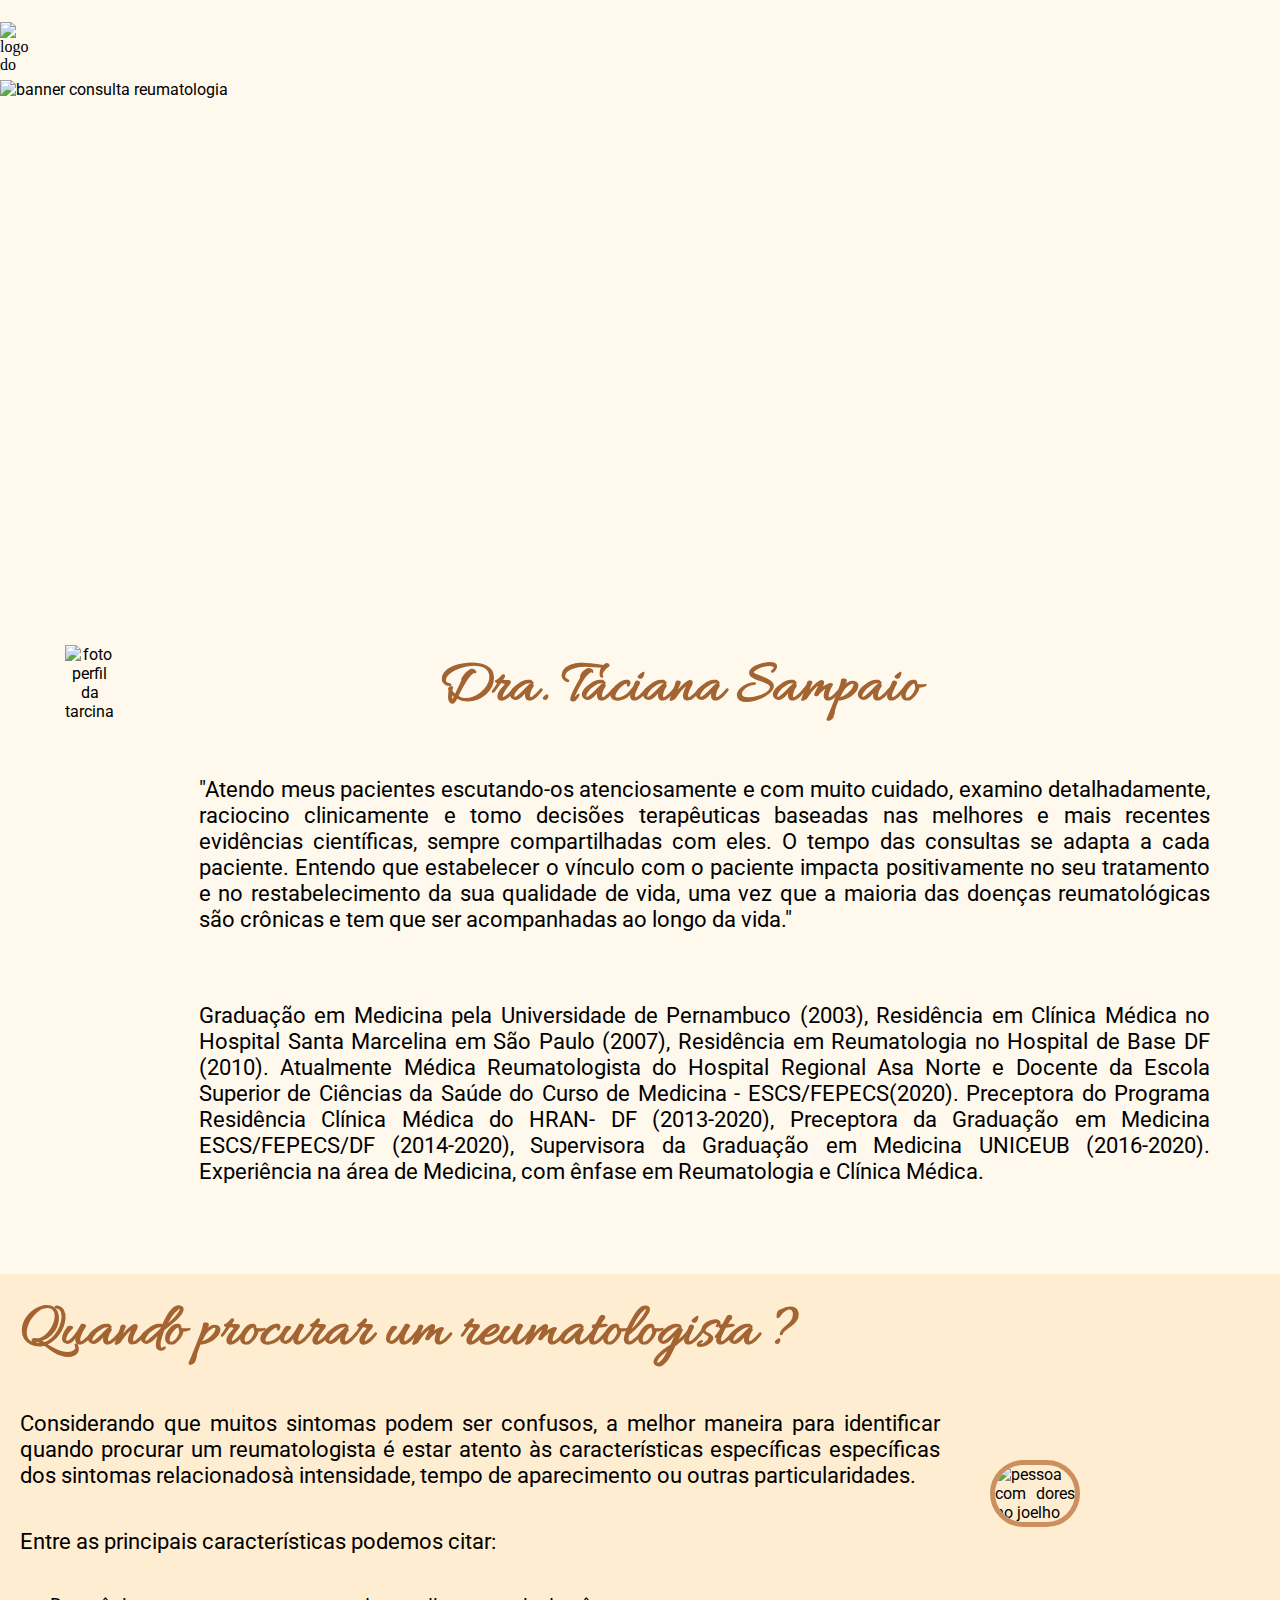
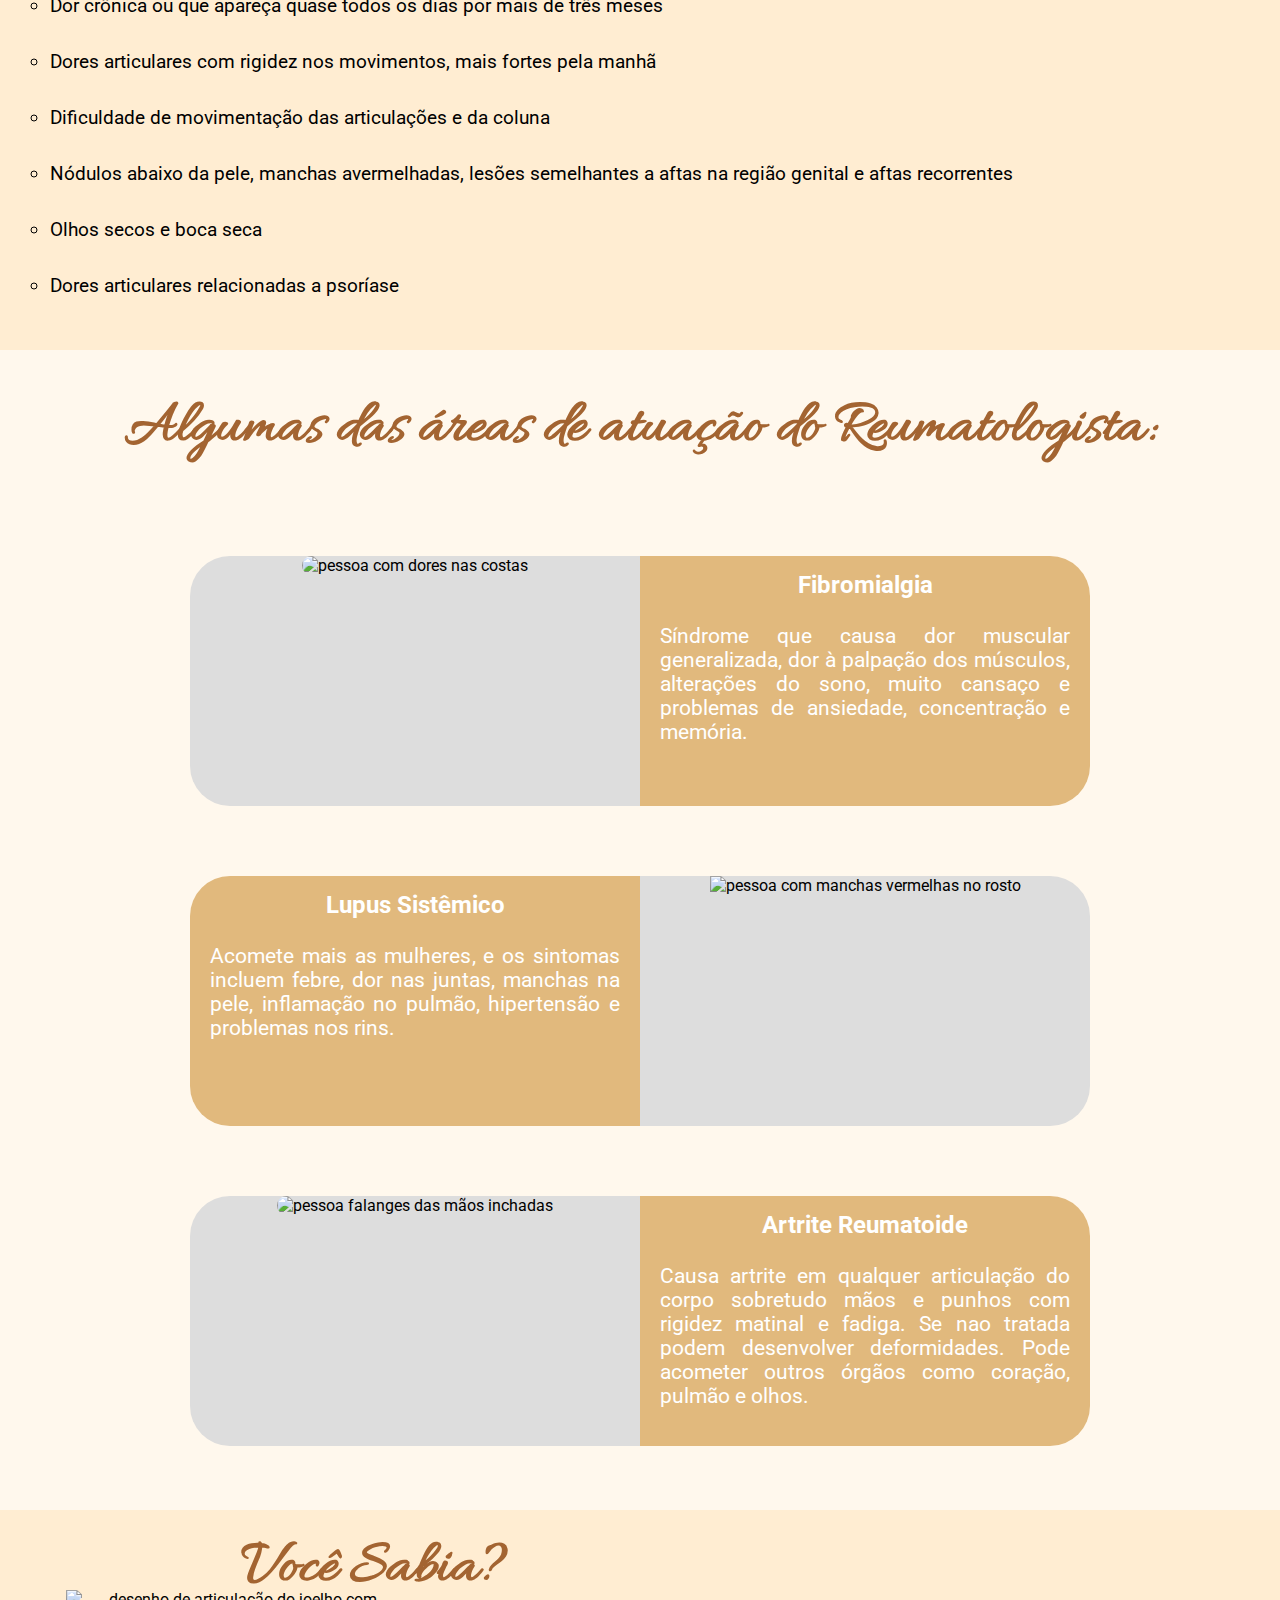
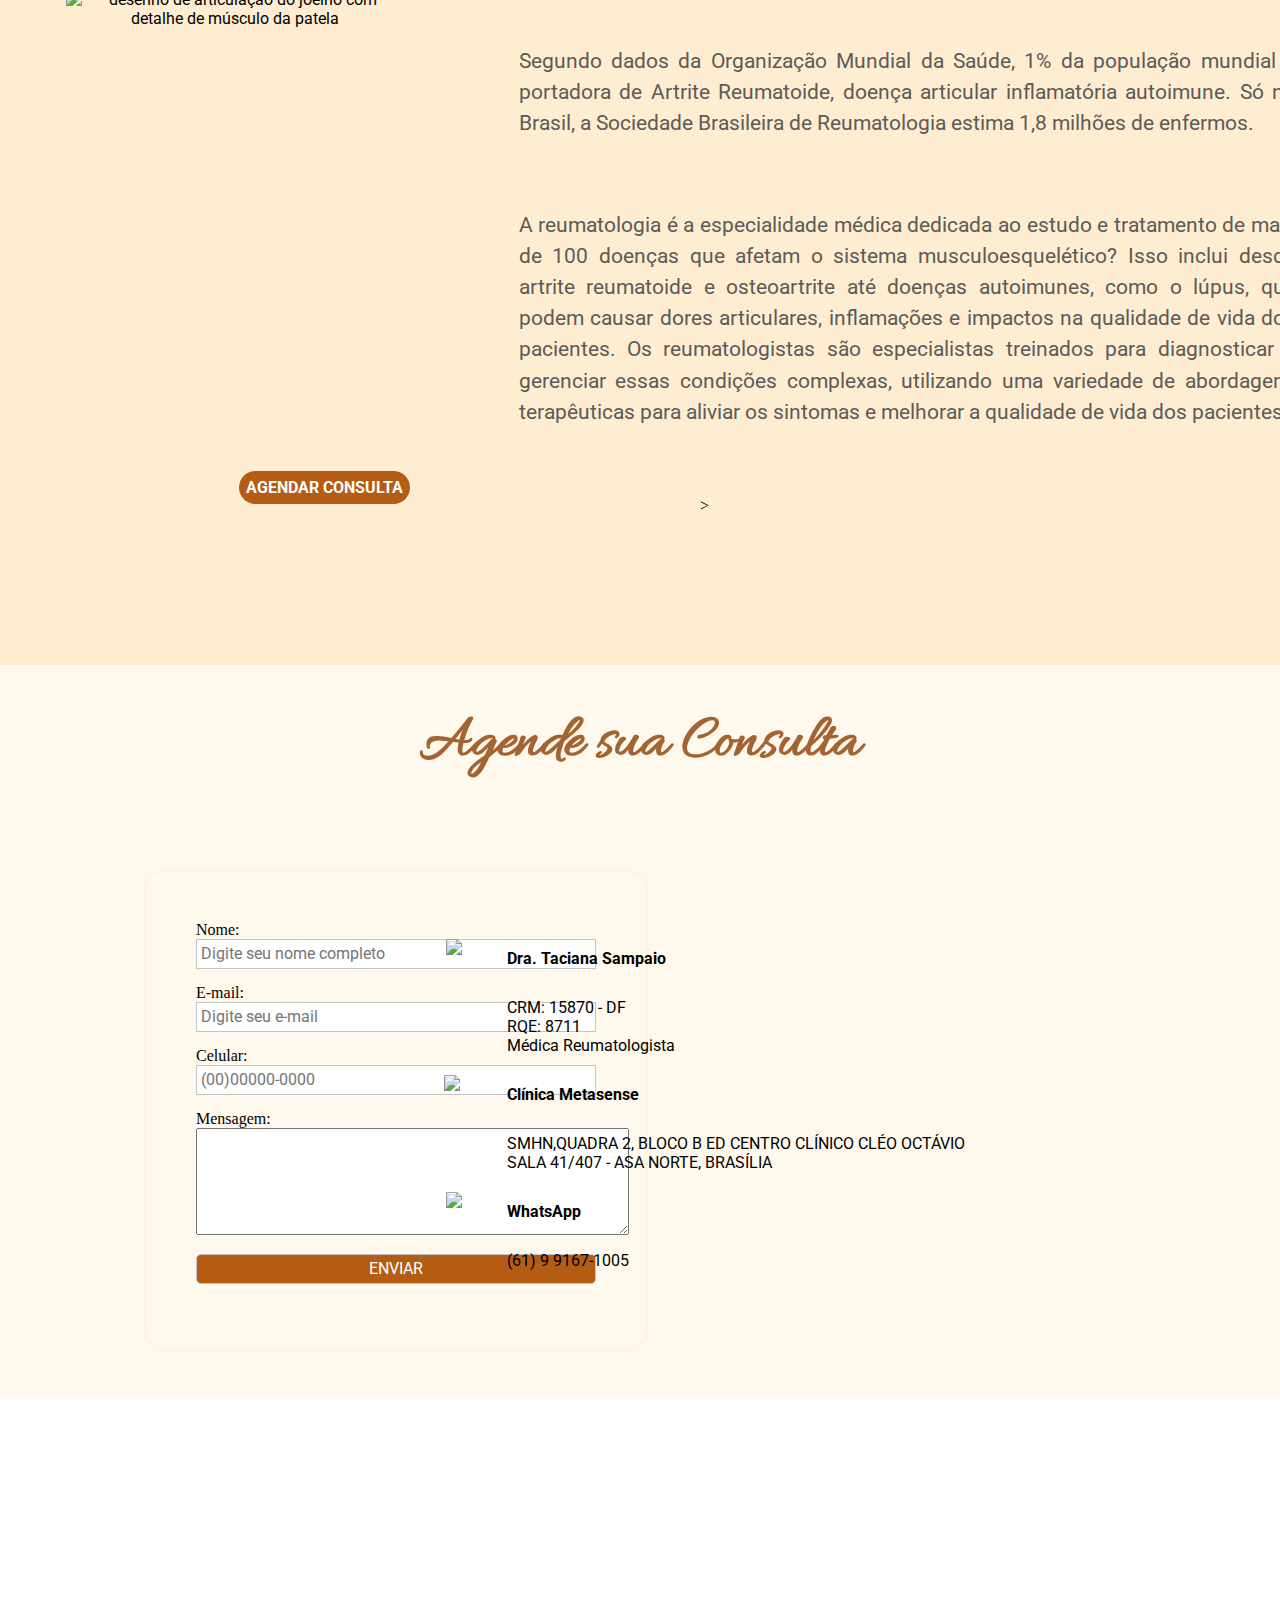
==== sitetaciana/index.html @ 08ce2e92 "inserir alteracoes" ====
<!DOCTYPE html>
<html>
	<head>
		<title>Dra. Taciana Sampaio</title>
		<meta charset="utf-8"/>
		<meta name="keywords" content="reumatologia,livre de dores,doencas reumatologicas,consulta reumatologia">
		<meta name="description" content="Bem-vindo ao nosso portal de Reumatologia, um espaço dedicado ao cuidado integral das condições reumáticas. Explore meu site para descobrir informações sobre doenças que afetam articulações, músculos e ossos."/>
		<meta name="viewport" content="width=device-width, initial-scale=1">
		<link rel="stylesheet" type="text/css" href="estilo.css">
	</head>

	<body>

		<nav>
			<div id="conjuntomenu">
			<div>
			<img id= "logo" src="img/logo.png" alt="logo do menu">
			</div>
			<div id="menunav">
			<a class="menu" href="#">INÍCIO<a/> 
		 	<a class="menu" href="#pag-sobremim">SOBRE MIM<a/> 
		 	<a class="menu" href="#pag-contatos">CONTATOS<a/> 
		 	<a class="a-menu" href="#pag-agendarconsulta">AGENDAR CONSULTA<a/>
		 	</div>
		 	</div>
		</nav>

		<header>
			<img id= "banner"src="img/banner.png" alt="banner consulta reumatologia"/>
		</header>

		<article id="pag-sobremim">
			<div class="container">

			<div>
			<img id="perfil"src="img/perfil.png" alt="foto perfil da tarcina">
			</div>

			<div class="texto">
			<h1>Dra. Taciana Sampaio</h1>	
			<p>"Atendo meus pacientes  escutando-os atenciosamente e com muito cuidado, examino detalhadamente, raciocino clinicamente  e tomo  decisões terapêuticas baseadas nas melhores e mais recentes evidências científicas, sempre compartilhadas com eles. O tempo das consultas se adapta a cada paciente. Entendo que estabelecer o vínculo com o paciente impacta positivamente no seu tratamento e no restabelecimento da sua qualidade de vida, uma vez que a maioria das doenças reumatológicas são crônicas e tem que ser acompanhadas ao longo da vida."</p>


			<p>Graduação em Medicina pela Universidade de Pernambuco (2003), Residência em Clínica Médica no Hospital Santa Marcelina em São Paulo (2007), Residência em Reumatologia no Hospital de Base DF (2010). Atualmente Médica Reumatologista do Hospital Regional Asa Norte e Docente da Escola Superior de Ciências da Saúde do Curso de Medicina - ESCS/FEPECS(2020). Preceptora do Programa Residência Clínica Médica do HRAN- DF (2013-2020), Preceptora da Graduação em Medicina ESCS/FEPECS/DF (2014-2020), Supervisora da Graduação em Medicina UNICEUB (2016-2020). Experiência na área de Medicina, com ênfase em Reumatologia e Clínica Médica.</p>
			</div>
			</div>
		</article>

		<section id="secao1">
			
			<h1>Quando procurar um reumatologista ?</h1>

			<div class="container">
			<div class="texosecao1">
			<p>Considerando que muitos sintomas podem ser confusos, a melhor maneira para identificar quando procurar um reumatologista é estar atento às características específicas específicas dos sintomas relacionadosà intensidade, tempo de aparecimento ou outras particularidades.</p>

			<p>Entre as principais características podemos citar: </p>

			<ul>
				<li>Dor crônica ou que apareça quase todos os dias por mais de três meses</li>
				<li>Dores articulares com rigidez nos movimentos, mais fortes pela manhã</li>
				<li>Dificuldade de movimentação das articulações e da coluna</li>
				<li>Nódulos abaixo da pele, manchas avermelhadas, lesões semelhantes a aftas na região genital e aftas recorrentes</li>
				<li>Olhos secos e boca seca</li>
				<li>Dores articulares relacionadas a psoríase</li>
			</ul>
			</div>
			<div>
			<img id="img1" src="img/img1.png" alt="pessoa com dores no joelho">
			</div>
			</div>
		</section>


		<section id="secao2">
			<h1>Algumas das áreas de atuação do Reumatologista:</h1>
			<div class="containersecao2">
				<div class="imgsecao2">
					<img class="imgdireito" src="img/fibromialgia.jpeg" alt="pessoa com dores nas costas">
				</div>
				<div class="txtsecao2">
					<h3>Fibromialgia</h3>
					<p>Síndrome que causa dor muscular generalizada, dor à palpação dos músculos, alterações do sono, muito cansaço e problemas de ansiedade,  concentração e  memória.</p>
				</div>
			</div>
			<div class="containersecao2">
				<div class="txtsecao2inverso">
					<h3>Lupus Sistêmico</h3>
					<p>Acomete mais as mulheres, e os sintomas incluem febre, dor nas juntas, manchas na pele, inflamação no pulmão, hipertensão e problemas nos rins.</p>
				</div>
				<div class="imgsecao2inverso">
					<img class="imginverso" src="img/lupus.jpeg" alt="pessoa com manchas vermelhas no rosto">
				</div>
			</div>
			<div class="containersecao2">
				<div class="imgsecao2">
					<img class="imgdireito" src="img/artriteReumatoide.jpeg" alt="pessoa falanges das mãos inchadas">
				</div>
				<div class="txtsecao2">
					<h3>Artrite Reumatoide</h3>
					<p>Causa artrite em qualquer articulação do corpo sobretudo mãos e punhos com rigidez matinal e fadiga. Se nao tratada podem desenvolver deformidades. Pode acometer  outros órgãos como coração, pulmão e olhos.</p>
				</div>
			</div>
		</section>

		<section id="secao3">
			
			<div id="containersecao3">
				<div id="imgsecao3">
					<img class="img3" src="img/img2redimensionada.png" alt="desenho de articulação do joelho com detalhe de músculo da patela">
				</div>
				<div id="secao3txtbotao">
					<h1>Você Sabia?</h1>
					<p>Segundo dados da Organização Mundial da Saúde, 1% da população mundial é portadora de Artrite Reumatoide, doença articular inflamatória autoimune. Só no Brasil, a Sociedade Brasileira de Reumatologia estima 1,8 milhões de enfermos.</p>
					<p> A reumatologia é a especialidade médica dedicada ao estudo e tratamento de mais de 100 doenças que afetam o sistema musculoesquelético? Isso inclui desde artrite reumatoide e osteoartrite até doenças autoimunes, como o lúpus, que podem causar dores articulares, inflamações e impactos na qualidade de vida dos pacientes. Os reumatologistas são especialistas treinados para diagnosticar e gerenciar essas condições complexas, utilizando uma variedade de abordagens terapêuticas para aliviar os sintomas e melhorar a qualidade de vida dos pacientes.</p>
					<div id="menusecao3">
					<a class="a-menu" href="#pag-agendarconsulta">AGENDAR CONSULTA</a>
					</div>>
				</div>
			</div>
		</section>
		</section>


		<section id="secao4">

			<h1>Agende sua Consulta</h1>

			<div id="formulario">
			<form name="frm-agendar" method="GET" accept="">
				<label for="nome">Nome:</label>
				<input type="text" name="nome" id="nome" placeholder=" Digite seu nome completo" />
		            
				<label for="email">E-mail:</label>
				<input type="email" name="email" id="email" placeholder=" Digite seu e-mail">

				<label for="celular">Celular:</label>
				<input type="tel" name="celular" id="celular" placeholder=" (00)00000-0000" pattern="^\(?\d{2}\)d{5}[-\s]\d{4}.*?$">

				<label for="MSG">Mensagem:</label>
					<textarea id="MSG" cols="52" rows="7">	
					</textarea>

				<div id="botoes">
					<input type="submit" name="bnt-agendar" value="ENVIAR">
				</div>
				</form>

				<div>
				<div class="icones">
				
				<div>
				<p><strong>Dra. Taciana Sampaio</strong></p>
				</div>
				<div >	
				<img class="img-icones1" src="img/contato.png">
				</div>
				</div>
				<p>CRM:  15870 - DF</br>
				RQE: 8711</br>
				Médica Reumatologista</p>
				
				<div class="icones">
				
				<div>
				<p><strong>Clínica Metasense</strong></p>
				</div>
				<div >
				<img class="img-icones2" src="img/clinica.png">
				</div>
				</div>
				<p>SMHN,QUADRA 2, BLOCO B ED CENTRO CLÍNICO CLÉO OCTÁVIO<br> SALA 41/407 - ASA NORTE, BRASÍLIA</p>
	
				<div class="icones">
				
				<div>
				<p><strong>WhatsApp</strong></p>
				</div>
				<div >
				<img class="img-icones" src="img/whats.png">
				</div>
				</div>
				<p>(61) 9 9167-1005</p>

				</div>
	
		</section>

		<section id="secao5">
			<iframe src="https://www.google.com/maps/embed?pb=!1m18!1m12!1m3!1d1919.682498813079!2d-47.88621517923961!3d-15.78469671516233!2m3!1f0!2f0!3f0!3m2!1i1024!2i768!4f13.1!3m3!1m2!1s0x935a3afe8696746b%3A0x66f5498528da4830!2sCl%C3%ADnica%20Metasense%20-%20Sa%C3%BAde%20e%20Bem-estar!5e0!3m2!1spt-BR!2sbr!4v1701875648238!5m2!1spt-BR!2sbr" width="100%" height="250" style="border:0;" allowfullscreen="" loading="lazy" referrerpolicy="no-referrer-when-downgrade"></iframe>
			
		</section>


	</body>
</html>
---- sitetaciana/estilo.css ----
@import url('https://fonts.googleapis.com/css2?family=Allura&family=Roboto:wght@100;300;400;500&display=swap');
*{margin:0;padding:0;}

body{

}
nav{
	background-color: #FFF8ED;
	box-sizing: border-box;
	height: 80px;
	justify-content: space-between;

}

#conjuntomenu{
	justify-content: space-between;
	display: flex;
	align-items: center;
	/*left: 1300px; PROBLEMA ROLAGEM HORIZONTAL*/
	/*bottom: 50px;*/
	/*justify-content: space-around;*/
}

#menunav{
	text-align: right;
	margin-left: 1250px;
}

.a-menu{
	background-color: #B45C13;
	padding: 7px;
	border-radius: 20px;
	font-weight: bold;
}

.a-menu:link, .a-menu:visited{
	color: #FFF;
}
.a-menu:hover, .a-menu:active{
	color: #FFF8ED;
}

.menu{
	margin-right: 25px;
	font-weight: bold;
}

.menu:link, .menu:visited{
	color: #000;
}
.menu:hover, .menu:active{
	color: #B45C13;
}

#logo{
	width: 130px;
	height: 80px;
}

header, #banner{
	width: 100%;
	height: 500px;
	background-color: #FFF8ED;
}

a{ 
	font-family: 'Roboto',sans-serif;
	font-size: 1rem;
	text-decoration:none;
 }

 p{
	font-family: 'Roboto',sans-serif;
	font-size: 1.4rem;
	padding: 20px;

 }

h1{
	font-family: 'Allura',sans-serif;
	color: #A36431;
	font-size: 3.8rem;
	padding: 20px;
}

article {
	text-align: center;
	box-sizing: border-box;
	background-color: #FFF8ED;
	padding: 50px;
}

.texto p{
	text-align: justify;
	padding-top: 30px; 
	padding-left: 70px;
	padding-bottom: 40px;
}

#perfil{
	width: 410px;
	height: 580px;
	padding: 15px;
}

.container{
	display: flex;
}

#secao1{
	background-color: #FFEDD2;
	text-align: justify;
}

#secao1 p{
	padding-right: 250px;
}
ul{
	padding: 20px 50px;
	list-style-type: circle;
}

li{
	font-family: 'Roboto',sans-serif;
	margin-bottom: 33px;
	font-size: 1.2rem;
	text-align: left;
}

#img1{
	position: relative;
	top: 70px;
	right: 200px;
	border-radius: 200px;
	width: 400px;
	height: 400px;
	border: 5px solid #CC905E;
}

#secao2{
	background-color: #FFF8ED;
	text-align: center;
	padding-bottom: 5%;
}

#secao2 h1{
	padding-top: 40px;
}
.containersecao2{
	display: flex;
	justify-content: center;
	margin-top: 70px;
}

.imgsecao2{
	width: 450px;
	height: 250px;
	background-color: #DDD;
	border-radius: 40px 0 0 40px;
}

.txtsecao2{
	width: 450px;
	height: 250px;
	background-color: #E1B97D;
	border-radius: 0px 40px 40px 0px;
}

.imgsecao2inverso{
	width: 450px;
	height: 250px;
	background-color: #DDD;
	border-radius: 0px 40px 40px 0px;
}

.txtsecao2inverso{
	width: 450px;
	height: 250px;
	background-color: #E1B97D;
	border-radius: 40px 0px 0px 40px;
}

.imgdireito{
	width: 100%;
	height: 100%;
	border-radius: 40px 0 0 40px;

}

.imginverso{
	width: 100%;
	height: 100%;
	border-radius: 0px 40px 40px 0px;	
}

#secao2 h3{
	font-family: 'Roboto',sans-serif;
	margin-top: 15px;
	font-size: 1.5rem;
	text-align: center;
	color: #FFF;
}

#secao2 p{
	font-family: 'Roboto',sans-serif;
	margin-top: 5px;
	font-size: 1.3rem;
	text-align: justify;
	color: #FFF;	
}


/*Inicio da seção3 - Você Sabia?*/

#secao3{
	background-color: #FFEDD2;
	text-align: center;
	padding-bottom: 150px;
}

#containersecao3{
	display: flex;
}

#imgsecao3{
	width: 300%;
	height: 350px;
	padding: 0;
	margin-left: 5%;
}

.img3{
	width: 80%;
	height: 500px;	
	position: relative;
	top: 80px;
	left: 60px;
	padding-right: 50px;

}

#secao3txtbotao h1{
	position: relative;
	right: 330px;
}

#secao3txtbotao{
	padding: 0;
	margin-right: 7%;
	margin-left: 7%;
}


#secao3txtbotao p{

	width: 80%;
	padding-left: 300px; 
	color: #5C5B5B;
	text-align: justify;
	margin-bottom: 30px; 
	font-size: 1.3rem;
	line-height: 1.5;
}

#menusecao3{
	position: relative;
	right: 380px;
}

/*#secao3txtbotao input{
	padding: 12px 20px;
	border-radius: 20px;
	font: 1.1rem Roboto, sans-serif;
	background-color: #CC905E;
	color: #FFF;
	margin: 10px 0;
	margin-top: 50px;
}
*/
/*secao 4 (formulario)*/

#secao4{
	background-color: #FFF8ED;
}

#formulario{
	align-items: center;
	display: flex;
}

#secao4 h1{
	padding: 40px;
	text-align: center;
}

#secao4 p{
	font-family: 'Roboto';
	font-size: 1rem;
	padding: 15px;
	position:  relative;
	right: 300px;
}


.icones{
	display: flex;
	
}

.img-icones{
	position: relative;
	top: 5px;
	right: 450px;
	width: 40px;
}
.img-icones1{
	position: relative;
	top: 5px;
	right: 535px;
	width: 40px;
}

.img-icones2{
	position: relative;
	top: 5px;
	right: 510px;
	width: 40px;
}

form {
	width: 400px;
	padding: 50px;
	margin: 50px; 
	color: #000;
	margin: 50px auto; /*centraliza o objeto*/
	text-align: justify;
	border-radius: 20px;
	box-shadow: 0 0 5px #FFEDD2;
}

input{
	width: 100%;
	height: 30px;
	margin-bottom: 15px;
	box-sizing: border-box; /*limita o limite da borda do input*/
	border: 1px solid #C4C4C4;
	font: 1rem 'Roboto',sans-serif;
}

input[type="submit"]{
	background-color: #B45C13;
	margin-top: 15px;
	border-radius: 5px;
	font-family: 'Roboto';
	color: #fff;
}
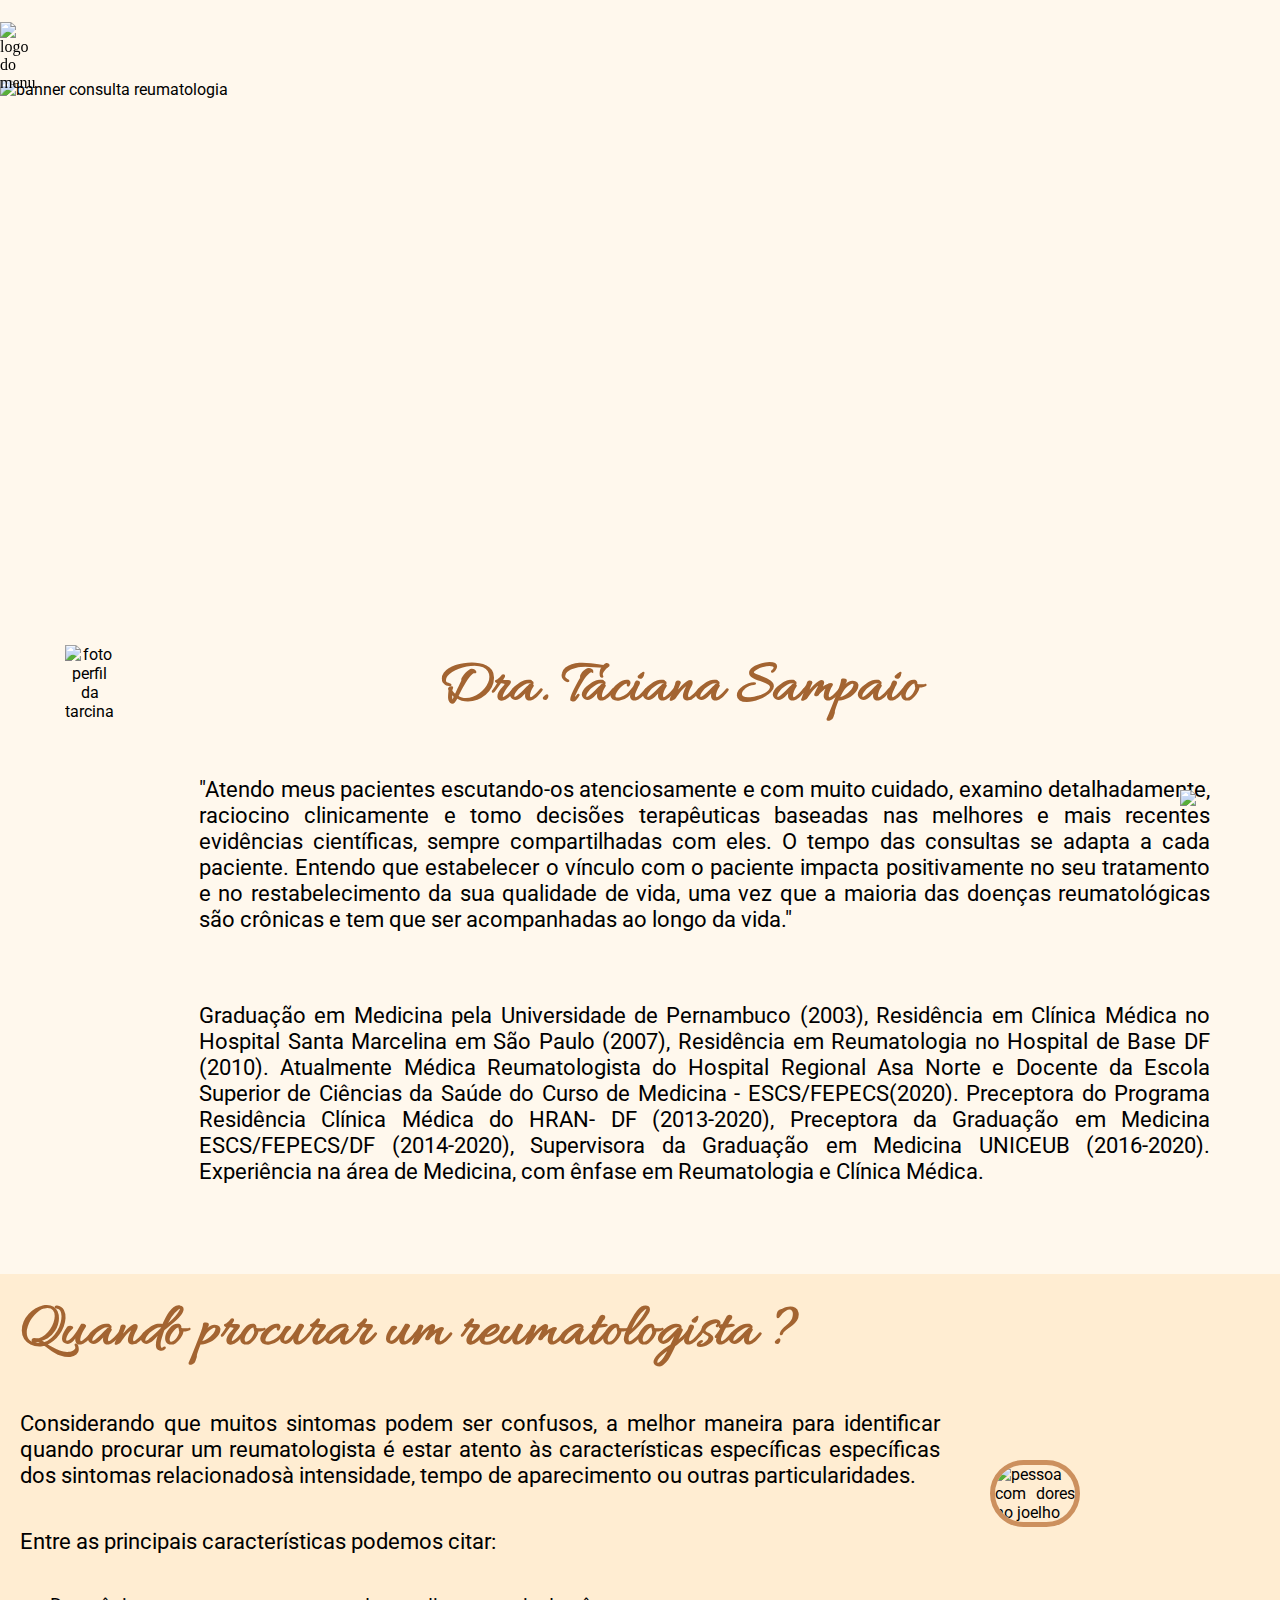
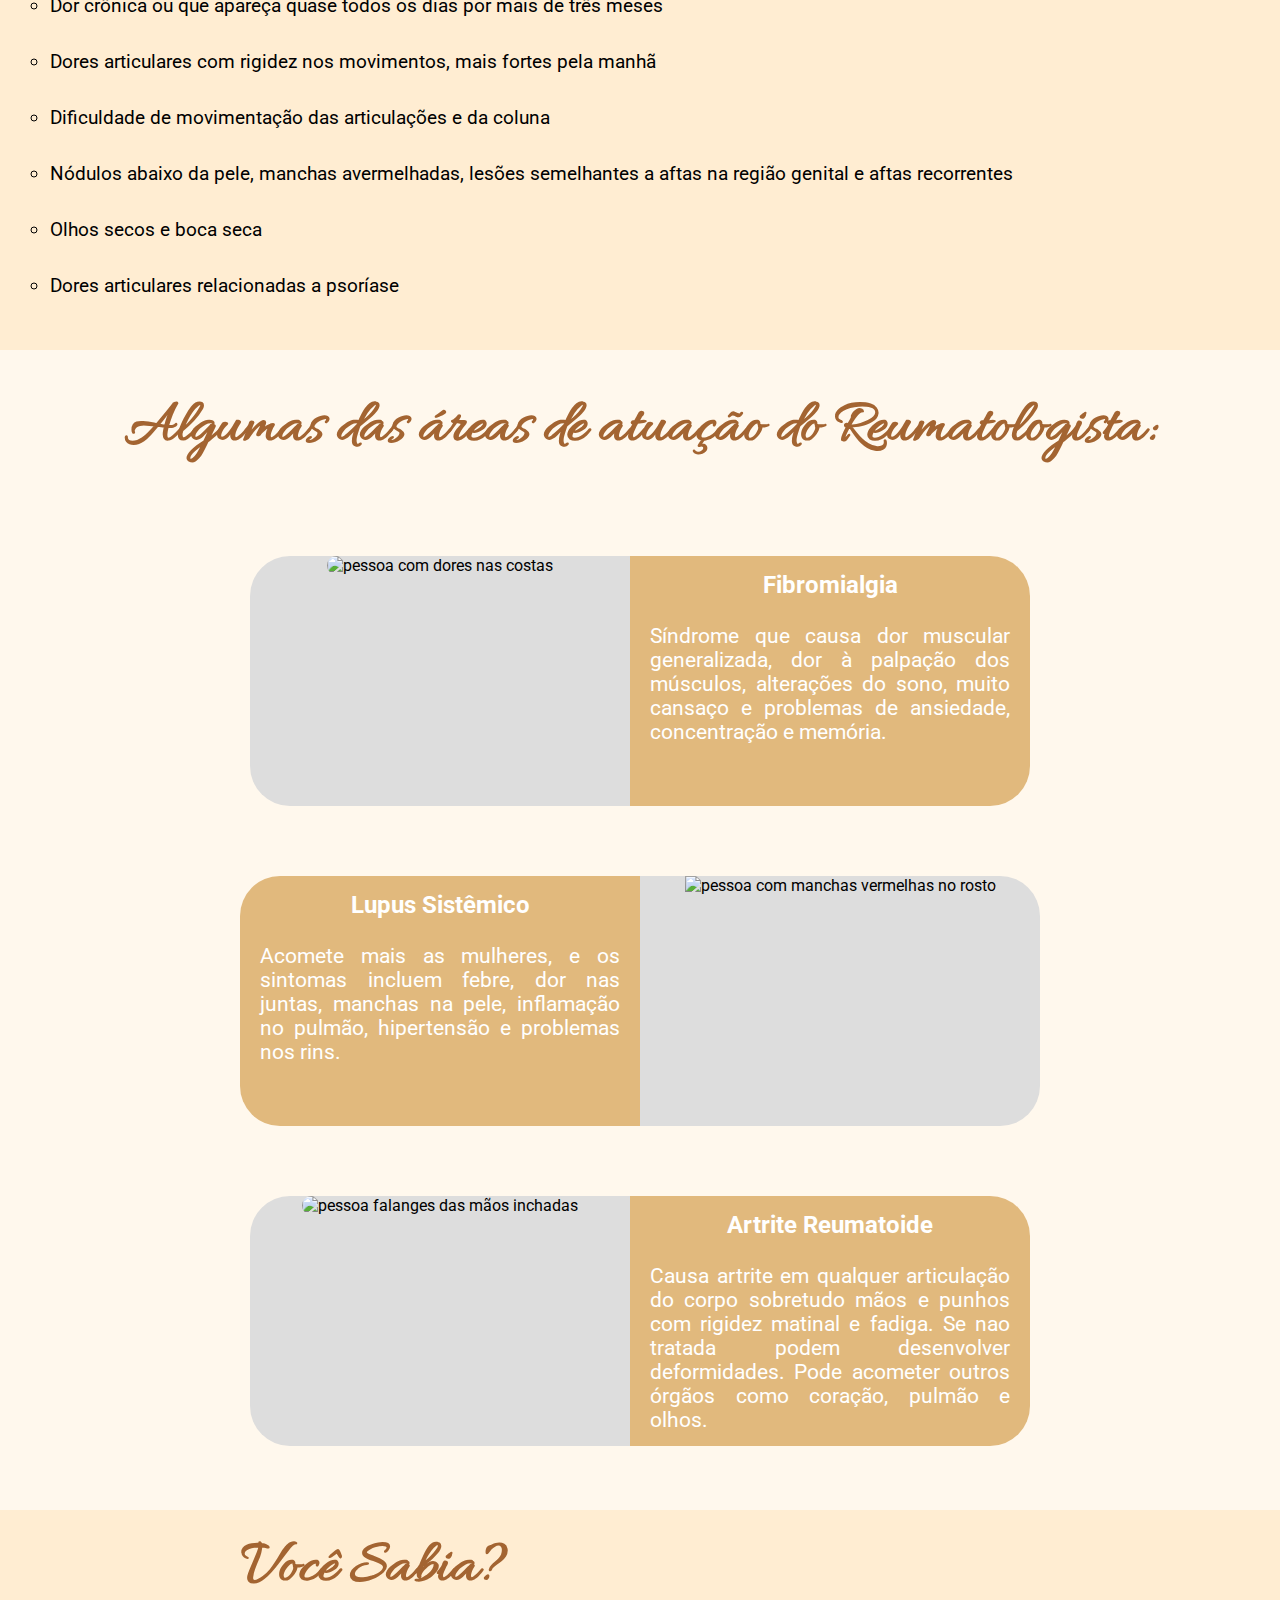
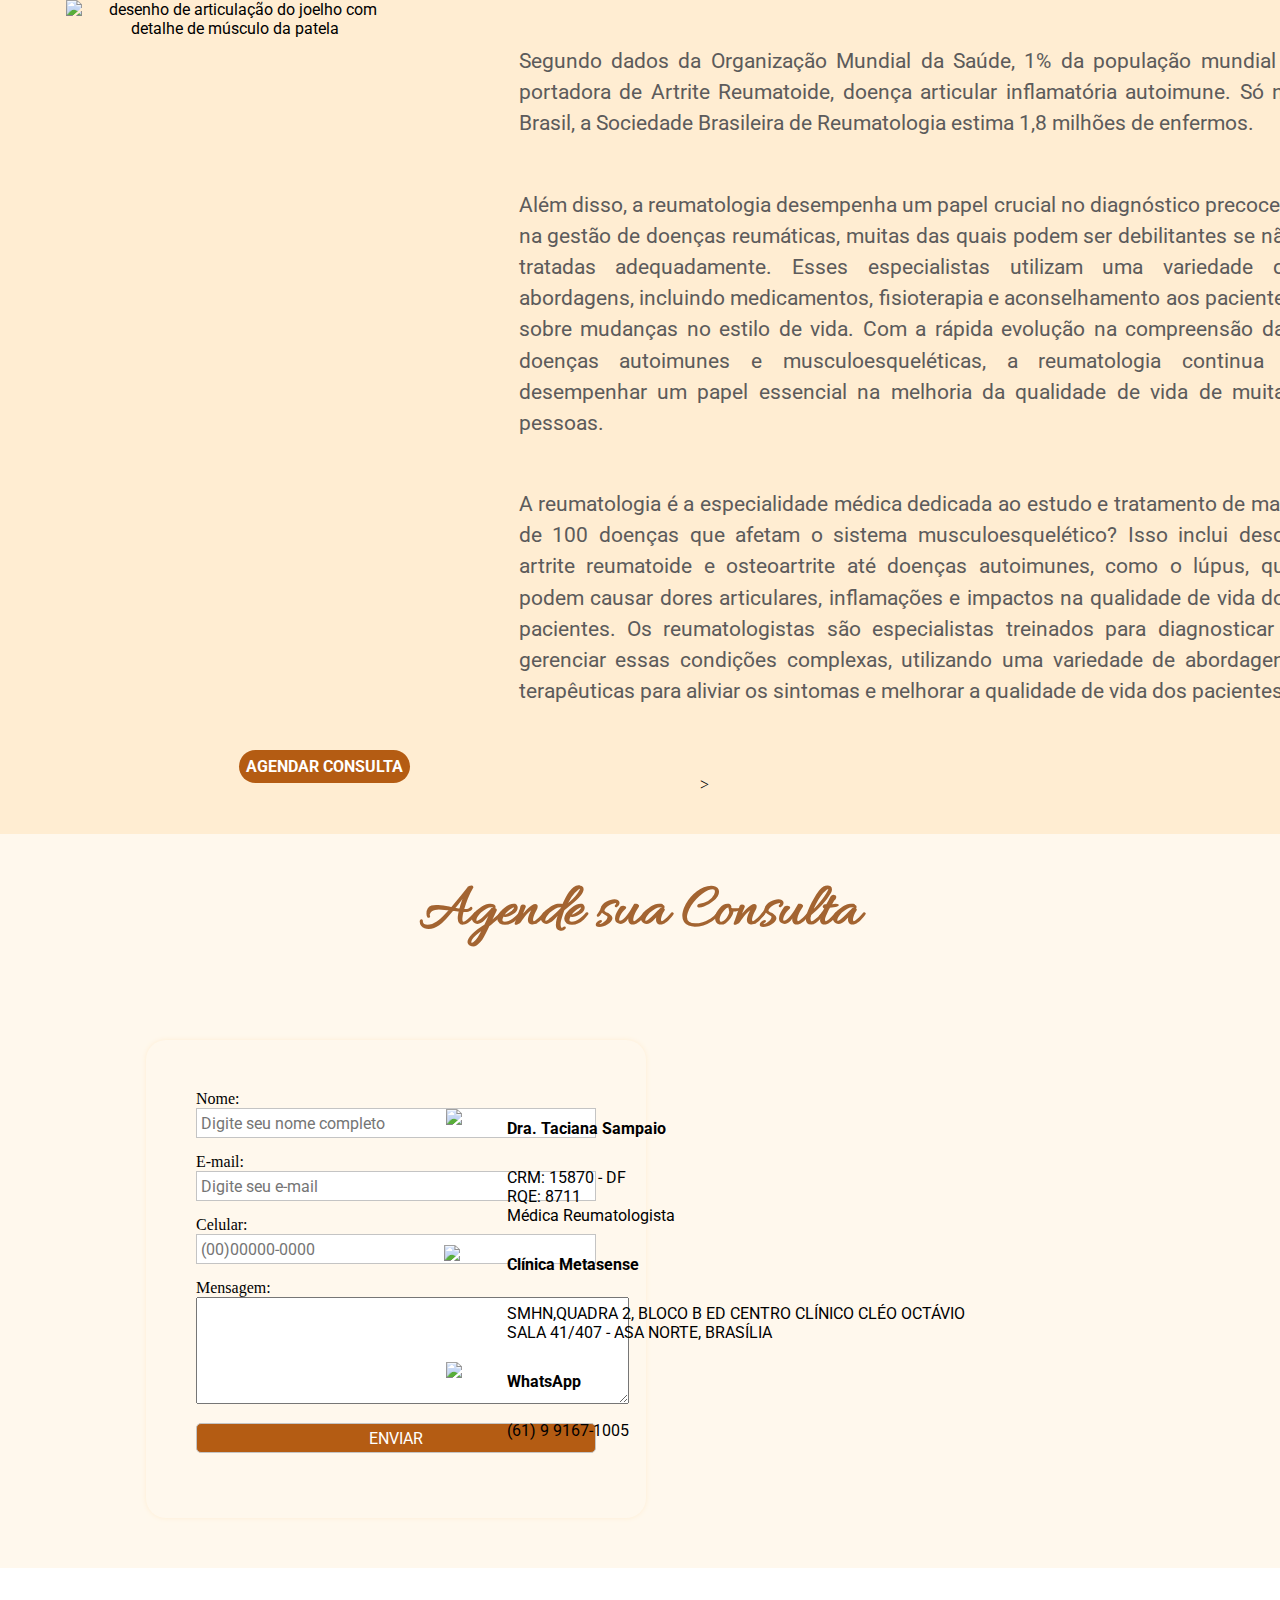
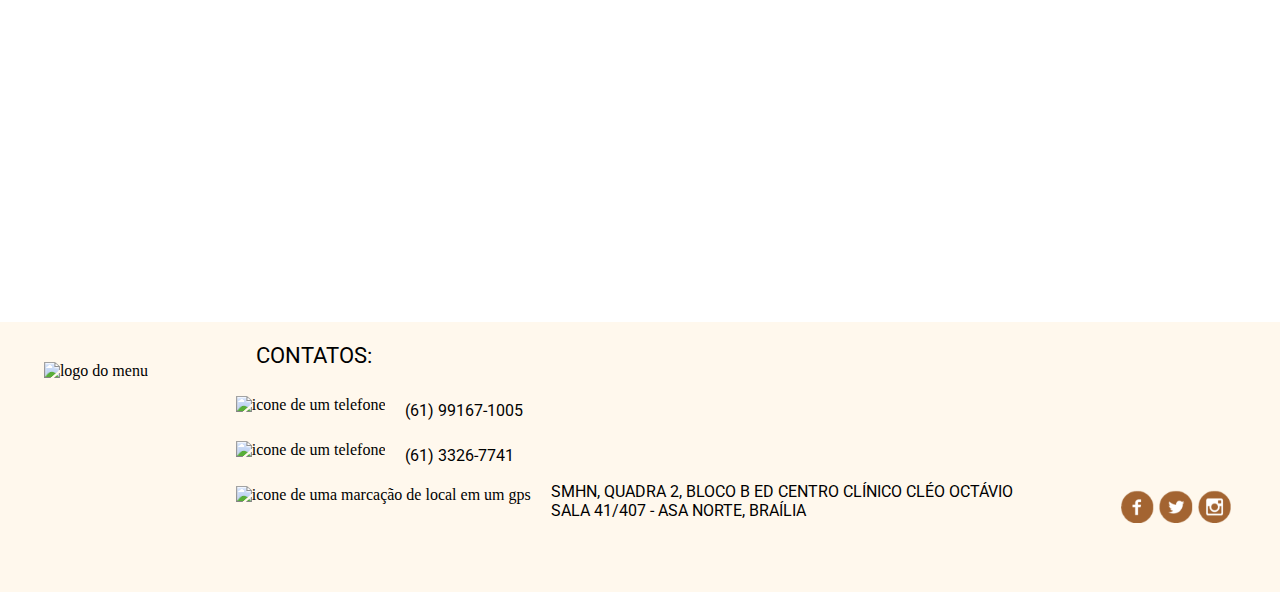
==== commit 2b43b12b: "alteracoes" ====
--- a/sitetaciana/index.html
+++ b/sitetaciana/index.html
@@ -16,11 +16,11 @@
 			<div>
 			<img id= "logo" src="img/logo.png" alt="logo do menu">
 			</div>
-			<div id="menunav">
+			<div  id="menunav">
 			<a class="menu" href="#">INÍCIO<a/> 
 		 	<a class="menu" href="#pag-sobremim">SOBRE MIM<a/> 
 		 	<a class="menu" href="#pag-contatos">CONTATOS<a/> 
-		 	<a class="a-menu" href="#pag-agendarconsulta">AGENDAR CONSULTA<a/>
+		 	<a class="a-menu" href="#secao4">AGENDAR CONSULTA<a/>
 		 	</div>
 		 	</div>
 		</nav>
@@ -39,6 +39,7 @@
 			<div class="texto">
 			<h1>Dra. Taciana Sampaio</h1>	
 			<p>"Atendo meus pacientes  escutando-os atenciosamente e com muito cuidado, examino detalhadamente, raciocino clinicamente  e tomo  decisões terapêuticas baseadas nas melhores e mais recentes evidências científicas, sempre compartilhadas com eles. O tempo das consultas se adapta a cada paciente. Entendo que estabelecer o vínculo com o paciente impacta positivamente no seu tratamento e no restabelecimento da sua qualidade de vida, uma vez que a maioria das doenças reumatológicas são crônicas e tem que ser acompanhadas ao longo da vida."</p>
+
 
 
 			<p>Graduação em Medicina pela Universidade de Pernambuco (2003), Residência em Clínica Médica no Hospital Santa Marcelina em São Paulo (2007), Residência em Reumatologia no Hospital de Base DF (2010). Atualmente Médica Reumatologista do Hospital Regional Asa Norte e Docente da Escola Superior de Ciências da Saúde do Curso de Medicina - ESCS/FEPECS(2020). Preceptora do Programa Residência Clínica Médica do HRAN- DF (2013-2020), Preceptora da Graduação em Medicina ESCS/FEPECS/DF (2014-2020), Supervisora da Graduação em Medicina UNICEUB (2016-2020). Experiência na área de Medicina, com ênfase em Reumatologia e Clínica Médica.</p>
@@ -112,9 +113,12 @@
 				<div id="secao3txtbotao">
 					<h1>Você Sabia?</h1>
 					<p>Segundo dados da Organização Mundial da Saúde, 1% da população mundial é portadora de Artrite Reumatoide, doença articular inflamatória autoimune. Só no Brasil, a Sociedade Brasileira de Reumatologia estima 1,8 milhões de enfermos.</p>
+
+					<p>Além disso, a reumatologia desempenha um papel crucial no diagnóstico precoce e na gestão de doenças reumáticas, muitas das quais podem ser debilitantes se não tratadas adequadamente. Esses especialistas utilizam uma variedade de abordagens, incluindo medicamentos, fisioterapia e aconselhamento aos pacientes sobre mudanças no estilo de vida. Com a rápida evolução na compreensão das doenças autoimunes e musculoesqueléticas, a reumatologia continua a desempenhar um papel essencial na melhoria da qualidade de vida de muitas pessoas.</p>
+					
 					<p> A reumatologia é a especialidade médica dedicada ao estudo e tratamento de mais de 100 doenças que afetam o sistema musculoesquelético? Isso inclui desde artrite reumatoide e osteoartrite até doenças autoimunes, como o lúpus, que podem causar dores articulares, inflamações e impactos na qualidade de vida dos pacientes. Os reumatologistas são especialistas treinados para diagnosticar e gerenciar essas condições complexas, utilizando uma variedade de abordagens terapêuticas para aliviar os sintomas e melhorar a qualidade de vida dos pacientes.</p>
 					<div id="menusecao3">
-					<a class="a-menu" href="#pag-agendarconsulta">AGENDAR CONSULTA</a>
+					<a class="a-menu" href="https://api.whatsapp.com/send/?phone=5561991671005&text=Ol%C3%A1%21+Gostaria+de+agendar+uma+consulta%2C+por+favor.&type=phone_number&app_absent=0"  target="_blank">AGENDAR CONSULTA</a>
 					</div>>
 				</div>
 			</div>
@@ -187,9 +191,39 @@
 		</section>
 
 		<section id="secao5">
-			<iframe src="https://www.google.com/maps/embed?pb=!1m18!1m12!1m3!1d1919.682498813079!2d-47.88621517923961!3d-15.78469671516233!2m3!1f0!2f0!3f0!3m2!1i1024!2i768!4f13.1!3m3!1m2!1s0x935a3afe8696746b%3A0x66f5498528da4830!2sCl%C3%ADnica%20Metasense%20-%20Sa%C3%BAde%20e%20Bem-estar!5e0!3m2!1spt-BR!2sbr!4v1701875648238!5m2!1spt-BR!2sbr" width="100%" height="250" style="border:0;" allowfullscreen="" loading="lazy" referrerpolicy="no-referrer-when-downgrade"></iframe>
-			
-		</section>
+			<iframe src="https://www.google.com/maps/embed?pb=!1m18!1m12!1m3!1d1919.682498813079!2d-47.88621517923961!3d-15.78469671516233!2m3!1f0!2f0!3f0!3m2!1i1024!2i768!4f13.1!3m3!1m2!1s0x935a3afe8696746b%3A0x66f5498528da4830!2sCl%C3%ADnica%20Metasense%20-%20Sa%C3%BAde%20e%20Bem-estar!5e0!3m2!1spt-BR!2sbr!4v1701875648238!5m2!1spt-BR!2sbr" width="100%" height="350" style="border:0;" allowfullscreen="" loading="lazy" referrerpolicy="no-referrer-when-downgrade"></iframe>
+		</section>
+
+		<footer id="pag-contatos">
+			<div id="footerLogo">
+				<img src="img/logo.png" alt="logo do menu">
+			</div>
+			<div id="contatoFooter">
+				<p>CONTATOS:</p>
+				<div class="footerTelEnd">
+					<img src="img/telefone.png" alt="icone de um telefone">
+					<p>(61) 99167-1005</p>
+				</div>
+				<div class="footerTelEnd">
+					<img src="img/telefone.png" alt="icone de um telefone">
+					<p>(61) 3326-7741</p>
+				</div>
+				<div class="footerTelEnd">
+					<img src="img/local.png" alt="icone de uma marcação de local em um gps">
+					<p>SMHN, QUADRA 2, BLOCO B ED CENTRO CLÍNICO CLÉO OCTÁVIO <br> SALA 41/407 - ASA NORTE, BRAÍLIA</p>
+				</div>
+			</div>
+			<div id="footerIcones">
+				<a class="a-footer" href="http://www.facebook.com" target="_blank"><img src="img/SimboloFacebookMod.png"></a>
+				<a class="a-footer" href="http://www.twitter.com" target="_blank"><img src="img/SimboloTwitterMod.png"></a>
+				<a class="a-footer" href="http://www.instagram.com" target="_blank"><img src="img/SimboloInstagramMod.png"></a>
+			</div>
+		</footer>
+
+		<div id="bt-topo">
+			<a href="https://api.whatsapp.com/send/?phone=5561991671005&text=Ol%C3%A1%21+Gostaria+de+agendar+uma+consulta%2C+por+favor.&type=phone_number&app_absent=0" target="_blank">
+			<img id="WhatsVerde"src="img/WhatsVerde.png"></a>
+		</div>
 
 
 	</body>
--- a/sitetaciana/estilo.css
+++ b/sitetaciana/estilo.css
@@ -9,7 +9,9 @@
 	box-sizing: border-box;
 	height: 80px;
 	justify-content: space-between;
-
+	position: sticky;
+ 	top: 0px;
+ 	z-index: 1;
 }
 
 #conjuntomenu{
@@ -98,8 +100,8 @@
 }
 
 #perfil{
-	width: 410px;
-	height: 580px;
+	width: 380px;
+	height: 540px;
 	padding: 15px;
 }
 
@@ -153,28 +155,28 @@
 }
 
 .imgsecao2{
-	width: 450px;
+	width: 380px;
 	height: 250px;
 	background-color: #DDD;
 	border-radius: 40px 0 0 40px;
 }
 
 .txtsecao2{
-	width: 450px;
+	width: 400px;
 	height: 250px;
 	background-color: #E1B97D;
 	border-radius: 0px 40px 40px 0px;
 }
 
 .imgsecao2inverso{
-	width: 450px;
+	width: 400px;
 	height: 250px;
 	background-color: #DDD;
 	border-radius: 0px 40px 40px 0px;
 }
 
 .txtsecao2inverso{
-	width: 450px;
+	width: 400px;
 	height: 250px;
 	background-color: #E1B97D;
 	border-radius: 40px 0px 0px 40px;
@@ -215,7 +217,7 @@
 #secao3{
 	background-color: #FFEDD2;
 	text-align: center;
-	padding-bottom: 150px;
+	padding-bottom: 40px;
 }
 
 #containersecao3{
@@ -230,10 +232,10 @@
 }
 
 .img3{
-	width: 80%;
-	height: 500px;	
-	position: relative;
-	top: 80px;
+	width: 89%;
+	height: 520px;	
+	position: relative;
+	top: 90px;
 	left: 60px;
 	padding-right: 50px;
 
@@ -257,13 +259,14 @@
 	padding-left: 300px; 
 	color: #5C5B5B;
 	text-align: justify;
-	margin-bottom: 30px; 
+	margin-bottom: 10px; 
 	font-size: 1.3rem;
 	line-height: 1.5;
 }
 
 #menusecao3{
 	position: relative;
+	padding-top: 20px;
 	right: 380px;
 }
 
@@ -353,4 +356,181 @@
 	border-radius: 5px;
 	font-family: 'Roboto';
 	color: #fff;
-}+}
+
+#bt-topo{
+	width: 70px;
+	height: 70px;
+	position: fixed;
+	bottom: 40px;
+	right: 30px;
+
+}
+
+#WhatsVerde{
+	width: 70px;
+}
+
+footer{
+	display: flex;
+	justify-content: space-around;
+	height: 30vh;
+	margin-bottom: vh;
+	background-color: #FFF8ED;
+
+}
+
+
+#footerLogo{
+	height: 100%;
+}
+
+#footerLogo img{
+	margin-top: 40px;
+	height: 70%;
+}
+
+#contatoFooter{
+	height: 50%;
+
+}
+
+#contatoFooter img{
+	height: 65%;
+}
+
+#footerIcones{
+	align-items: flex-end;
+	display: flex;
+	
+}
+
+#footerIcones a{
+	margin-right: 5px;
+	height: 60%;
+}
+
+#footerIcones img{
+	margin-top: 60px;
+	height: 20%;
+}
+
+.footerTelEnd{
+	display: flex;
+	height: 33.3%;
+	align-items: center;
+}
+
+.footerTelEnd p{
+	font-size: 1rem;
+}
+
+#bt-topo{
+	width: 70px;
+	height: 70px;
+	position: fixed;
+	bottom: 40px;
+	right: 30px;
+
+}
+
+
+
+
+
+
+
+
+/*responsividade (iphone 12 pro)*/
+
+@media screen and (max-width: 390px){
+nav,article, header{
+		width: 100%;
+}	
+nav {
+	height: 60px;
+}
+
+p{
+	padding: 0px;
+}
+
+#logo{
+	width: 70px;
+	height: 50px;
+	margin-bottom: 50px;
+}
+
+#conjuntomenu{
+	justify-content: space-between;
+	display: flex;
+}
+
+
+#banner{
+	height: 180px;
+}
+
+.texto p{
+	text-align: justify;
+	box-sizing: border-box;
+	padding-left: 40px;
+	padding-right: 20px;
+	position: relative;
+	right: 250px;
+	bottom: 350px;
+	width: 150%;
+	font-size: 1.2rem;
+
+
+}
+
+article{
+	margin: 0px;
+	padding: 5px;
+	width: 100%;
+}
+
+.texto h1{
+	text-align: center;
+	padding-top: 0px;
+	font-size: 2.5rem;
+	margin-left: 60px;	
+}
+
+#perfil{
+	width: 220px;
+	height: 320px;
+	margin-top: 950px;
+	position: relative;
+	left: 65px;
+}
+
+#secao1{
+	width: 100%;
+	margin: 0px;
+	padding: 0px;
+}
+
+.textosecao1 p{
+	text-align: justify;
+	width: 100%;
+	padding: 0px;
+	margin: 0px;
+}
+
+#img1{
+	margin-top: 1200px; 
+	width: 250px;
+	height: 250px;
+	position: relative;
+	right: 370px;
+	margin-bottom: 100px;
+}
+
+#secao1 h1{
+	font-size: 2.5rem;
+	text-align: center;
+}
+
+}	
